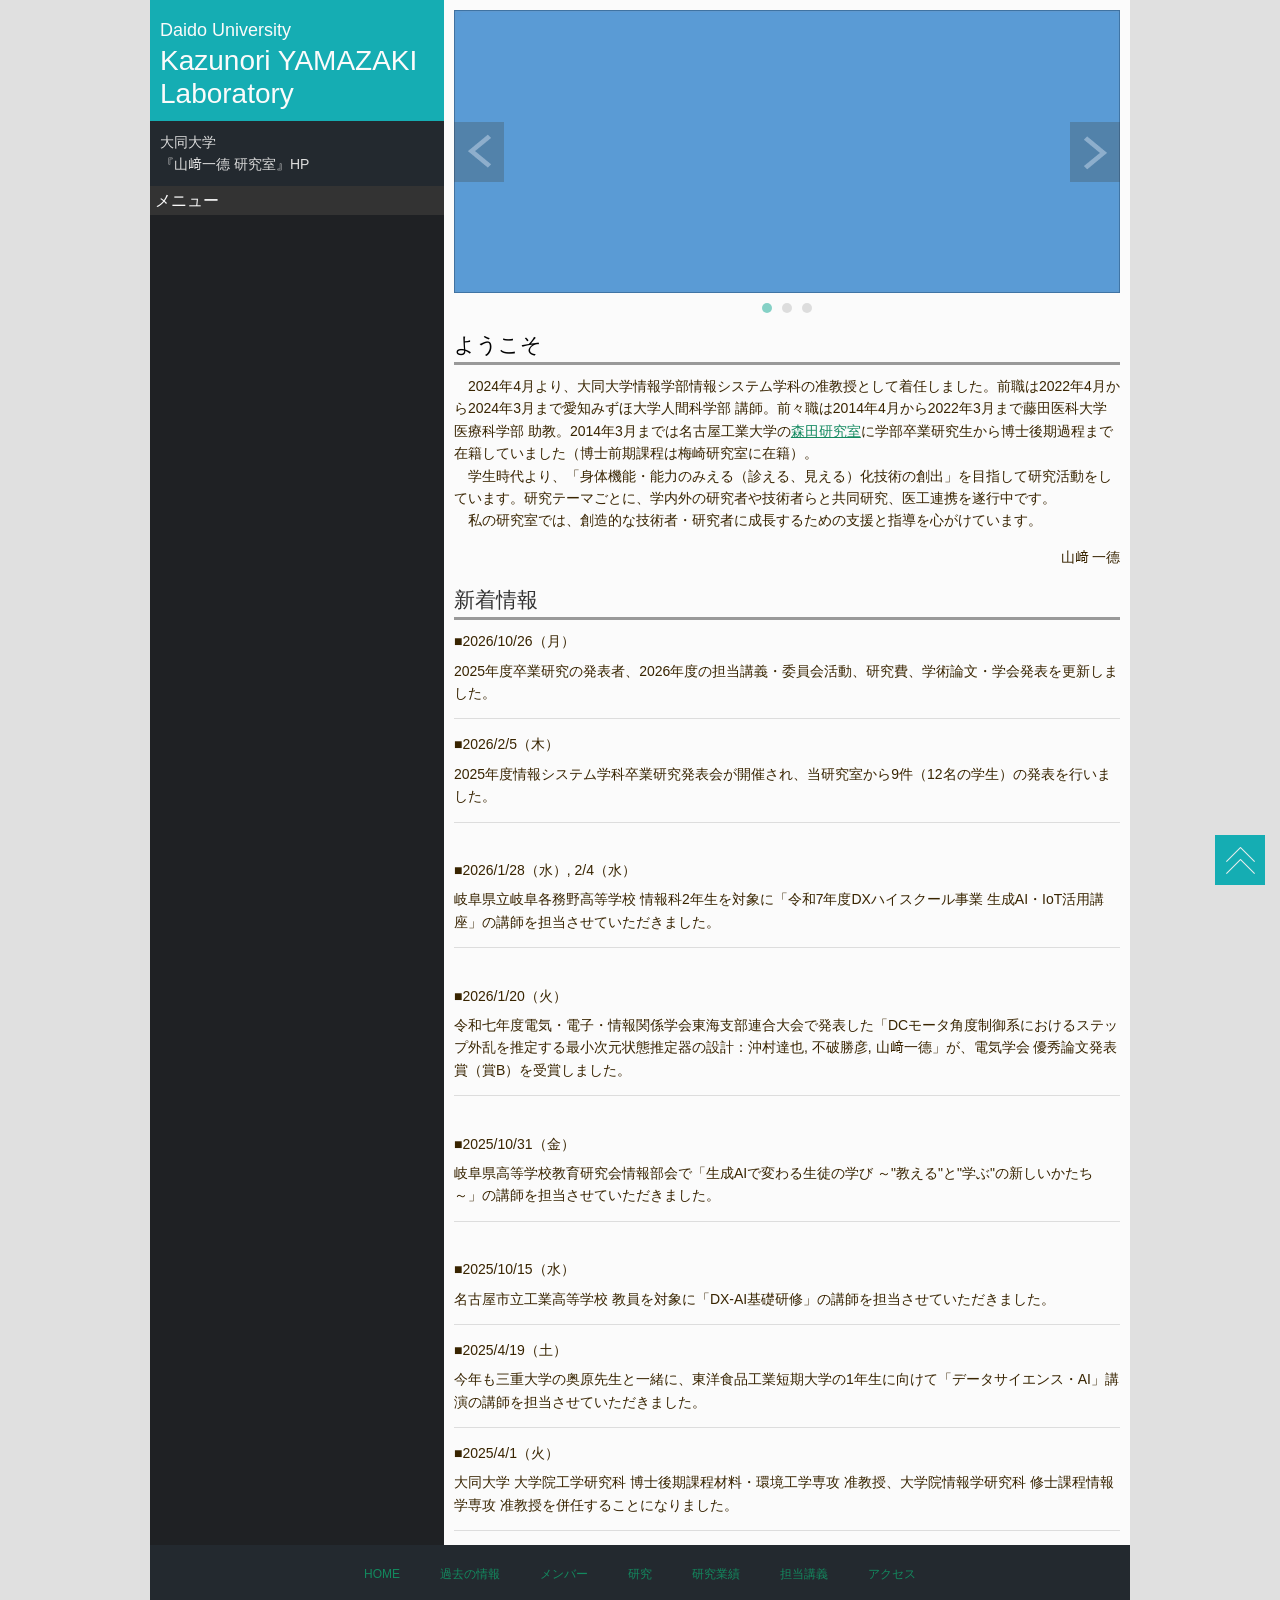
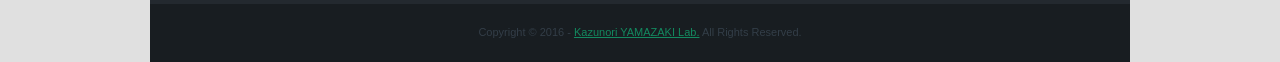
==== index.html @ abad24fb "Include research funding and conference presentation in update notice" ====
﻿<!DOCTYPE html>
<html lang="ja">
  <head>
    <LINK REL="SHORTCUT ICON" HREF="images/favicon16.ico"> 
    <meta content="text/html; charset=utf-8" http-equiv="content-type">
    <title>山崎一徳 研究室</title>
    <meta name="viewport" content="width=device-width">
    <meta name="keywords" content="ymzkk, やまざきかずのり, ヤマザキカズノリ, 山崎一徳, 山﨑一德, 山﨑, 一德, Kazunori Yamazaki, 固有感覚, 感覚運動統合機能、見える、先端、臨床工学、医用工学、データサイエンス、CPS、サイバーフィジカルシステム、IoT">
    <meta name="description" content="『山﨑一德 研究室』HP">
    <link rel="stylesheet" type="text/css" href="css/style.css">
    <script type="text/javascript" src="js/jquery.js"></script>
    <script type="text/javascript" src="js/script.js"></script>
    <script type="text/javascript" src="js/jquery.smoothscroll.js"></script>
    <script type="text/javascript" src="js/jquery.scrollshow.js"></script>
    <script type="text/javascript" src="js/jquery.rollover.js"></script>
    <script type="text/javascript" src="js/jquery.slideshow.js"></script>
    <script>
$(function($){
	$('html').smoothscroll({easing : 'swing', speed : 1000, margintop : 10});
	$('.totop').scrollshow({position : 500});
	$('.slide').slideshow({
		touch		: true,
		touchDistance : '80',
		bgImage	  : false,
		autoSlide	: true,
		effect	   : 'slide',
		repeat	   : true,
		easing	   : 'swing',
		interval	 : 3000,
		duration	 : 500,
		imgHoverStop : true,
		navHoverStop : true,
		navImg	   : false,
		navImgCustom : false,
		navImgSuffix : ''
	});
	$('.slidePrev img').rollover();
	$('.slideNext img').rollover();
	});
</script><!--[if lt IE 9]>
	<script src="js/html5shiv.js"></script>	<script src="js/css3-mediaqueries.js"></script><![endif]-->
  </head>
  <body style="background-color: rgba(204, 204, 204, 0.6);">
    <div id="contents">
      <div id="sub">
        <header>
          <h1><a href="index.html"><font size="4">Daido University </font><br>Kazunori YAMAZAKI Laboratory</span>
</a></h1>
          <p class="summary"> 大同大学 </font><br>『山﨑一德 研究室』HP </p>

        </header>
        <nav>
          <h3>メニュー<span id="navBtn"><span id="navBtnIcon"></span></span></h3>
          <ul>
          <li><a href="index.html">HOME</a></li>
          <li><a href="news.html">過去の情報</a></li>
          <li><a href="member.html">メンバー</a></li>
          <li><a href="research.html">研究</a></li>
          <li><a href="publication.html">研究業績</a></li>
          <li><a href="lecture.html">担当講義</a></li>
          <li><a href="access.html">アクセス</a></li>
          </ul>
        </nav>
      </div>
      <!-- /#sub -->
      <div id="main">


        <div class="slide">
          <ul class="slideInner">
            <li><a href="index.html"><img src="images/photo01.jpg" alt=""></a></li>
            <li><a href="index.html"><img src="images/photo02.jpg" alt=""></a></li>
            <li><a href="index.html"><img src="images/photo03.jpg" alt=""></a></li>

          </ul>
          <div class="slidePrev"><img src="images/nav_prev.png" alt="前へ"></div>
          <div class="slideNext"><img src="images/nav_next.png" alt="次へ"></div>
          <div class="controlNav"></div>
        </div>
        <!-- /.slide -->
        <h2 id="sample"><span style="color: black;">ようこそ<br>
          </span></h2>
<p>
　2024年4月より、大同大学情報学部情報システム学科の准教授として着任しました。前職は2022年4月から2024年3月まで愛知みずほ大学人間科学部 講師。前々職は2014年4月から2022年3月まで藤田医科大学医療科学部 助教。2014年3月までは名古屋工業大学の<a href="http://watt.web.nitech.ac.jp/">森田研究室</a>に学部卒業研究生から博士後期過程まで在籍していました（博士前期課程は梅崎研究室に在籍）。<br>
　学生時代より、「身体機能・能力のみえる（診える、見える）化技術の創出」を目指して研究活動をしています。研究テーマごとに、学内外の研究者や技術者らと共同研究、医工連携を遂行中です。<br>
　私の研究室では、創造的な技術者・研究者に成長するための支援と指導を心がけています。</p>
</p>
        <p style="text-align: right;"><span style="font-family: HG行書体">山﨑 一德</span></p>



        <p> </p>

        <h2>新着情報</h2>
        <dl class="info">
          <dt><span>2026/10/26（月）</span></dt>
          <dd>2025年度卒業研究の発表者、2026年度の担当講義・委員会活動、研究費、学術論文・学会発表を更新しました。</dd>
          <dt><span>2026/2/5（木）</span></dt>
          <dd> 2025年度情報システム学科卒業研究発表会が開催され、当研究室から9件（12名の学生）の発表を行いました。</dd>
		　<dt><span>2026/1/28（水）, 2/4（水）</span></dt>
          <dd> 岐阜県立岐阜各務野高等学校 情報科2年生を対象に「令和7年度DXハイスクール事業 生成AI・IoT活用講座」の講師を担当させていただきました。</dd>
		　<dt><span>2026/1/20（火）</span></dt>
    	  <dd> 令和七年度電気・電子・情報関係学会東海支部連合大会で発表した「DCモータ角度制御系におけるステップ外乱を推定する最小次元状態推定器の設計：沖村達也, 不破勝彦, 山﨑一德」が、電気学会 優秀論文発表賞（賞B）を受賞しました。</a></dd>
		　<dt><span>2025/10/31（金）</span></dt>
          <dd> 岐阜県高等学校教育研究会情報部会で「生成AIで変わる生徒の学び ～"教える"と"学ぶ"の新しいかたち～」の講師を担当させていただきました。</dd>
		　<dt><span>2025/10/15（水）</span></dt>
          <dd> 名古屋市立工業高等学校 教員を対象に「DX-AI基礎研修」の講師を担当させていただきました。</dd>
          <dt><span>2025/4/19（土）</span></dt>
          <dd> 今年も三重大学の奥原先生と一緒に、東洋食品工業短期大学の1年生に向けて「データサイエンス・AI」講演の講師を担当させていただきました。</dd>
          <dt><span>2025/4/1（火）</span></dt>
          <dd> 大同大学 大学院工学研究科 博士後期課程材料・環境工学専攻 准教授、大学院情報学研究科 修士課程情報学専攻 准教授を併任することになりました。</dd>


        </dl>

        <!-- /.service --> </div>
      <!-- /#main --> </div>
    <!-- /#contents -->
    <footer>
      <div class="footmenu">
        <ul>
          <li><a href="index.html">HOME</a></li>
          <li><a href="news.html">過去の情報</a></li>
          <li><a href="member.html">メンバー</a></li>
          <li><a href="research.html">研究</a></li>
          <li><a href="publication.html">研究業績</a></li>
          <li><a href="lecture.html">担当講義</a></li>
          <li><a href="access.html">アクセス</a></li>
        </ul>
      </div>
      <!-- /.footmenu -->
      <div class="copyright">Copyright © 2016 - <a href="#">Kazunori YAMAZAKI
          Lab.</a> All Rights Reserved.</div>
      <!-- /.copyright --> </footer>
    <div class="totop"><a href="#"><img src="images/totop.png" alt="ページのトップへ戻る"></a></div>
    <!-- /.totop -->
  </body>
</html>
---- css/style.css ----
@charset "UTF-8";

/*================================================
 *  CSSリセット
 ================================================*/
html,body,div,span,object,iframe,h1,h2,h3,h4,h5,h6,p,blockquote,pre,abbr,address,cite,code,del,dfn,em,img,ins,kbd,q,samp,small,strong,sub,sup,var,b,i,dl,dt,dd,ol,ul,li,fieldset,form,label,legend,table,caption,tbody,tfoot,thead,tr,th,td,article,aside,canvas,details,figcaption,figure,footer,header,hgroup,main,menu,nav,section,summary,time,mark,audio,video{margin:0;padding:0;border:0;outline:0;font-size:100%;vertical-align:baseline;background:transparent;font-weight:normal;}body{line-height:1}article,aside,details,figcaption,figure,footer,header,hgroup,menu,nav,section{display:block}ul{list-style:none}blockquote,q{quotes:none}blockquote:before,blockquote:after,q:before,q:after{content:none}a{margin:0;padding:0;font-size:100%;vertical-align:baseline;background:transparent}del{text-decoration:line-through}abbr[title],dfn[title]{border-bottom:1px dotted;cursor:help}table{border-collapse:collapse;border-spacing:0}hr{display:block;height:1px;border:0;border-top:1px solid #ccc;margin:1em 0;padding:0}input,select{vertical-align:middle}

/*================================================
 *  一般・共通設定
 ================================================*/
body {
	font-size:14px;
	color:#382400;
	font-family:"メイリオ",Meiryo,"ヒラギノ角ゴ Pro W3","Hiragino Kaku Gothic Pro",Osaka,"ＭＳ Ｐゴシック","MS PGothic",sans-serif;
	line-height:1.6;
	background:#333;
}
#contents {
	overflow:hidden;
	width:980px;
	margin:0 auto;
}

#main {
	box-sizing: border-box;
	overflow:hidden;
	float:right;
	width:70%;
	padding:10px;
	background:#fbfbfb;
	margin-bottom:-32768px;
	padding-bottom:32768px;
}

#sub {
	box-sizing: border-box;
	overflow:hidden;
	float:left;
	width:30%;
	background:#1f2124;
	margin-bottom:-32768px;
	padding-bottom:32768px;
}

footer {
	box-sizing: border-box;
	width:980px;
	margin:0 auto;
}

a {
	color:#13895f;
}
a:hover {
	color:#2fa279;
}

h1 {
	color:#fbfbfb;
	font-size:28px;
	line-height:1.2;
}
h1 a {
	color:#fbfbfb;
	text-decoration:none;
}
h1 a:hover {
	color:#85d1c6;
}

h2 {
	margin-bottom:0.5em;
	font-size:21px;
	color:#333;
	border-bottom:3px solid #999;
}

h3 {
	margin-bottom:0.25em;
	padding:2px 5px;
	color:#fbfbfb;
	font-size:16px;
	background:#333;
}

h4 {
	margin-bottom:0.25em;
	font-size:16px;
	color:#15adb3;
}

h5 {
	margin-bottom:0.25em;
	padding:2px;
	font-size:16px;
	border-left:5px solid #15adb3;
	background:#eee;
}

h6 {
	margin-bottom:0.25em;
	color:#382400;
	font-size:14px;
	font-weight:bold;
}

p {
	margin:0 0 1em 0;
}

img {
	vertical-align:bottom;
}

em {
	font-weight:bold;
}

strong {
	font-weight:bold;
	color:#d45451;
}

pre {
	margin:1em 0;
	padding:1em;
}

blockquote {
	margin-bottom:1em;
	padding:1em;
	border:1px dotted #ddd;
	border-left:5px solid #ddd;
}

ul,ol,dl {
	margin:0 0 1em 0;
}
ul li {
	list-style:disc;
}
ol li {
	list-style:decimal;
}
li {
	margin-left:2em;
}

dt {
	margin-bottom:0.5em;
	border-bottom:1px dotted #ddd;
}
dt:before {
	content:"\0025a0";
}
dd {
	margin-bottom:1em;
}

table {
	width:100%;
	margin-bottom:1em;
	border-collapse:collapse;
	border:1px solid #ddd;
	background:#fff;
}
th {
	padding:10px;
	text-align:center;
	vertical-align:middle;
	border:1px solid #ddd;
	background:#eee;
}
td {
	padding:10px;
	text-align:left;
	border:1px solid #ddd;
}

/*================================================
 *  ヘッダー
 ================================================*/
header {
	position:relative;
	background:#15adb3;
}

header h1 {
	padding:10px;
}

.summary {
	margin:0;
	padding:10px;
	color:#ddd;
	background:#23292f;
}

/*================================================
 *  グローバルナビゲーション
 ================================================*/
nav {
	overflow:hidden;
}
nav ul {
	margin:0;
	padding:0;
}
nav li {
	list-style:none;
	margin:0;
	padding:0;
}
nav li a {
	display:block;
	padding:30px;
	color:#fbfbfb;
	text-decoration:none;
	background:#1f2124;
}
nav li a:hover {
	color:#fbfbfb;
	border-left: 8px solid #139095;
	background:#18191b;
	transition:all 0.2s ease 0s;
}

/*================================================
 *  フッター
 ================================================*/
footer {
	clear:both;
}

.footmenu {
	width:100%;
	padding:20px 0;
	overflow:hidden;
	background:#23292f;
}
.footmenu ul {
	position:relative;
	float:left;
	left:50%;
	margin:0;
	padding:0;
}
.footmenu li {
	position:relative;
	left:-50%;
	float:left;
	list-style:none;
	margin:0;
	padding:0 20px;
	font-size:12px;
	text-align:center;
}
.footmenu a {
	color:#13895f;
	text-decoration:none;
}
.footmenu a:hover {
	color:#fbfbfb;
}

.copyright {
	clear:both;
	padding:20px 0;
	font-size:11px;
	text-align:center;
	color:#333e48;
	background:#181d21;
}

/*================================================
 *  ページトップへの戻り
 ================================================*/
.totop {
	position:fixed;
	bottom:15px;
	right:15px;
}
.totop a {
	display:block;
	text-decoration:none;
}
.totop img {
	background:#15adb3;
}
.totop img:hover {
	background:#14c0c5;
}

/*================================================
 *  クラス
 ================================================*/
.textL {
	text-align:left;
}

.textR {
	text-align:right;
}

.list {
	padding:0 0 0 0.5em;
}
.list li {
	margin:0;
	padding:0 0 0 15px;
	list-style:none;
	background:url(../images/check.png) 0 5px no-repeat;
}

.info dt {
	border-bottom:none;
}
.info dd {
	padding-bottom:1em;
	border-bottom:1px solid #ddd;
}

.service {
	overflow:hidden;
}
.service ul {
	overflow:hidden;
	margin:1.492% -1.492% 0 0;
}
.service li {
	list-style:none;
	float:left;
	width:18.507%;
	margin:0 1.492% 1.492% 0;
}
.service li img {
	width:100%;
}

.staff {
	overflow:hidden;
}

.staff ul {
	overflow:hidden;
	margin:1.492% -1.492% 0 0;
}
.staff li {
	list-style:none;
	float:left;
	width:31.840%;
	margin:0 1.492% 1.492% 0;
}
.staff li:nth-child(3n+1) {
	clear:both;
}
.staff li img {
	width:100%;
	margin-bottom:2.5%;
}

/*================================================
 *  スライドショー
 ================================================*/
.slide {
	position:relative;
	width:100%;
	overflow:hidden;
	position:relative;
	margin-bottom:10px;
}

.slideInner {
	list-style:none;
	margin:0 0 5px 0;
	padding:0;
}
.slideInner li {
	position:absolute;
	width:100%;
	background:#fbfbfb;
	margin:0;
	padding:0;
}
.slideInner li img {
	width:100%;
}

.slidePrev {
	position:absolute;
	display:block;
	width:50px;
	height:60px;
	left:0;
	cursor:pointer;
	z-index:100;
}

.slideNext {
	position:absolute;
	display:block;
	width:50px;
	height:60px;
	right:0;
	cursor:pointer;
	z-index:100;
}

.controlNav {
	position:relative;
	float:left;
	left:50%;
}
.controlNav span {
	position:relative;
	left:-50%;
	float:left;
	margin:5px;
	-webkit-border-radius:5px;
	-moz-border-radius:5px;
	border-radius:5px;
	width:10px;
	height:10px;
	overflow:hidden;
	background:#ddd;
	text-indent:-9999px;
	vertical-align:middle;
}
.controlNav span:hover {
	background:#ccc;
	cursor:pointer;
}
.controlNav span.current {
	background:#85d1c6;
}


/*================================================
 *  タブレット向けデザイン
 ================================================*/
/* スクロールバーを考慮して20px大きいサイズで切り替え */
@media screen and (max-width:979px) {
	#contents {
		box-sizing: border-box;
		width:100%;
	}

	footer {
		width:100%;
	}
}

/*================================================
 *  スマートフォン向けデザイン
 ================================================*/
@media screen and (max-width:767px) {
	#main {
		float:none;
		width:100%;
	}

	#sub {
		float:none;
		width:100%;
	}
	nav {
		display:block;
		position:relative;
		width:100%;
	}
	nav h3 {
		cursor:pointer;
		margin-bottom:0;
		padding:10px;
		color:#ddd;
		background:#181d21;
		border:none;
	}
	nav li a {
		padding:10px 30px;
	}

	#navBtn {
		display:inline-block;
		position:absolute;
		top:10px;
		right:10px;
		width:30px;
		height:30px;
		border-radius:5%;
		background:#2a2a2a;
	}
	#navBtnIcon {
		display:block;
		position:absolute;
		top:50%;
		left:50%;
		width:14px;
		height:2px;
		margin:-1px 0 0 -7px;
		background:#15adb3;
		transition:.2s;
	}
	#navBtnIcon:before,
	#navBtnIcon:after {
		display:block;
		content:'';
		position:absolute;
		top:50%;
		left:0;
		width:14px;
		height:2px;
		background:#15adb3;
		transition:0.3s;
	}
	#navBtnIcon:before {
		margin-top:-6px;
	}
	#navBtnIcon:after {
		margin-top:4px;
	}
	#navBtn .close {
		background:transparent;
	}
	#navBtn .close:before,
	#navBtn .close:after {
		margin-top:0;
	}
	#navBtn .close:before {
		transform:rotate(-45deg);
		-webkit-transform:rotate(-45deg);
	}
	#navBtn .close:after {
		transform:rotate(-135deg);
		-webkit-transform:rotate(-135deg);
	}

	.service li {
		width:23.507%;
	}

	.staff li {
		width:48.507%;
	}
	.staff li:nth-child(2n+1) {
		clear:both;
	}
	.staff li:nth-child(3n+1) {
		clear:none;
		float:left;
	}
}
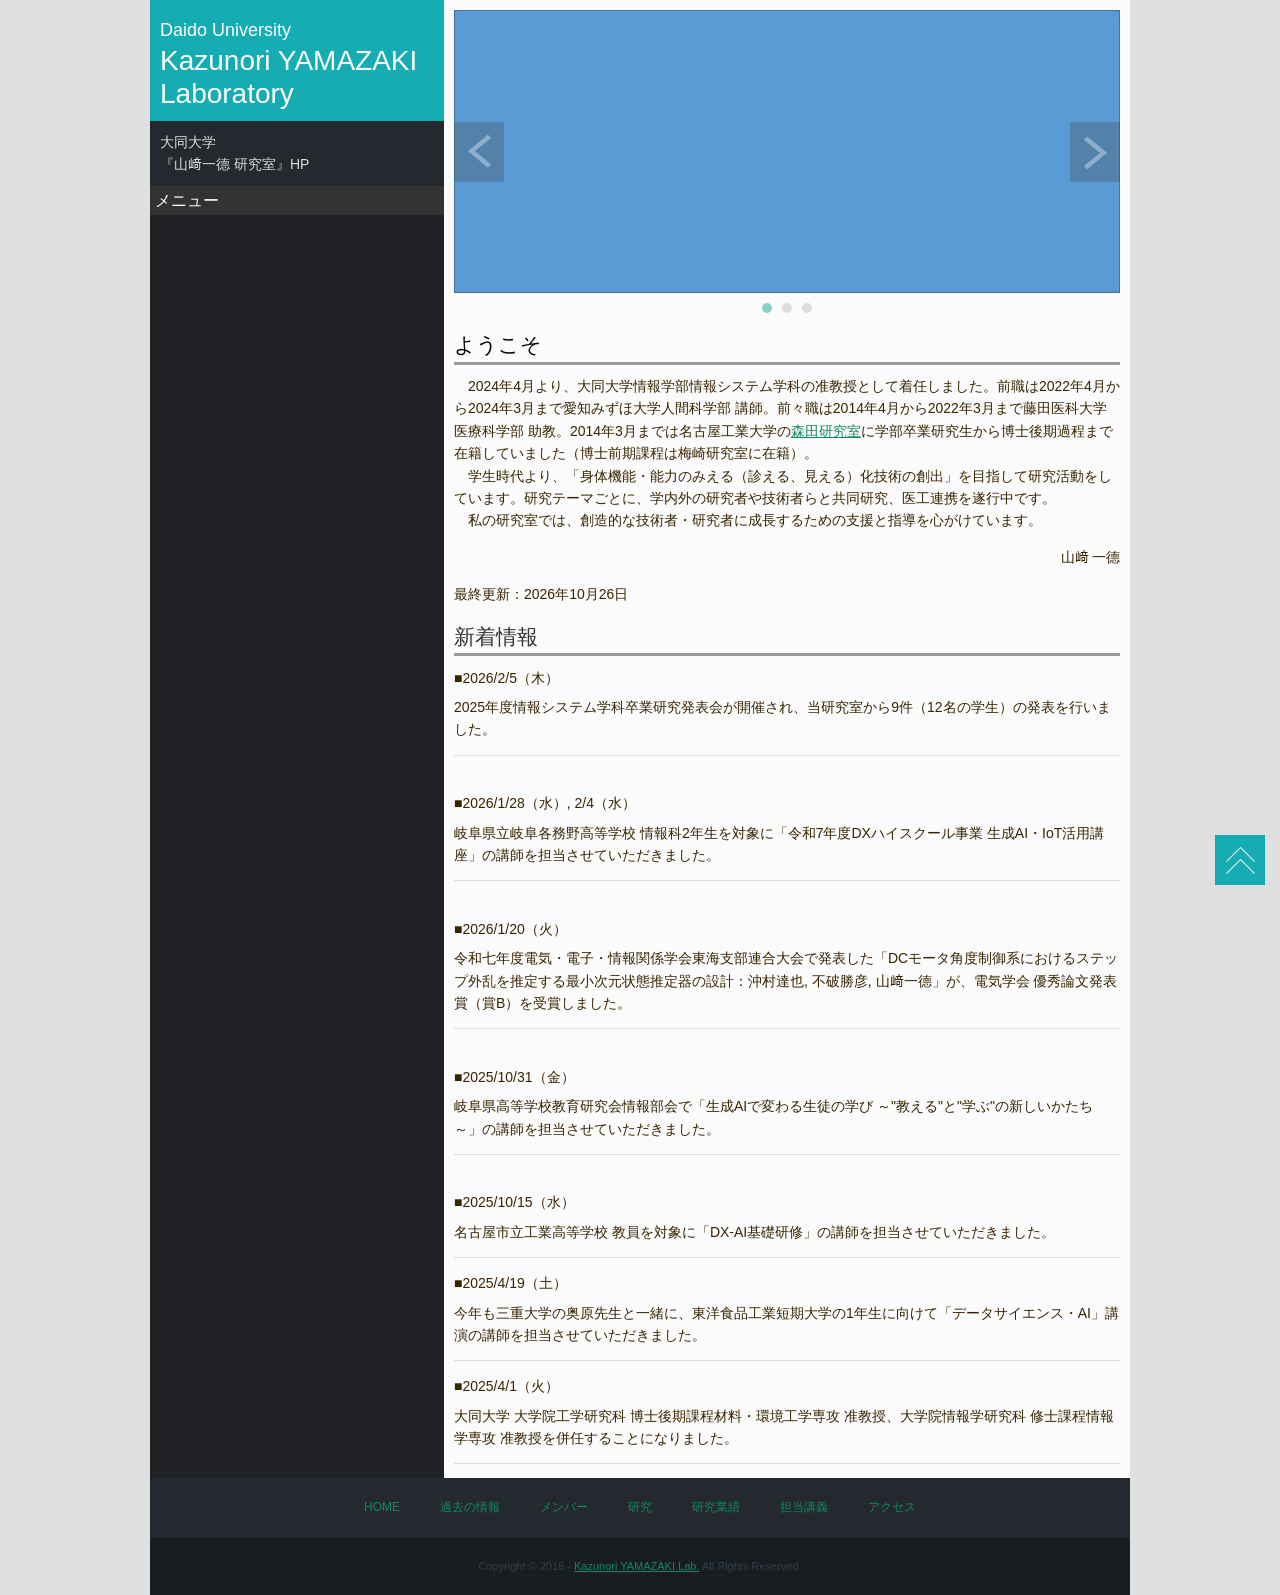
==== commit 19884467: "Align added content with existing format and remove unnecessary annotations" ====
--- a/index.html
+++ b/index.html
@@ -3,7 +3,7 @@
   <head>
     <LINK REL="SHORTCUT ICON" HREF="images/favicon16.ico"> 
     <meta content="text/html; charset=utf-8" http-equiv="content-type">
-    <title>山崎一徳 研究室</title>
+    <title>山﨑一德 研究室</title>
     <meta name="viewport" content="width=device-width">
     <meta name="keywords" content="ymzkk, やまざきかずのり, ヤマザキカズノリ, 山崎一徳, 山﨑一德, 山﨑, 一德, Kazunori Yamazaki, 固有感覚, 感覚運動統合機能、見える、先端、臨床工学、医用工学、データサイエンス、CPS、サイバーフィジカルシステム、IoT">
     <meta name="description" content="『山﨑一德 研究室』HP">
@@ -44,9 +44,9 @@
     <div id="contents">
       <div id="sub">
         <header>
-          <h1><a href="index.html"><font size="4">Daido University </font><br>Kazunori YAMAZAKI Laboratory</span>
+          <h1><a href="index.html"><font size="4">Daido University </font><br>Kazunori YAMAZAKI Laboratory
 </a></h1>
-          <p class="summary"> 大同大学 </font><br>『山﨑一德 研究室』HP </p>
+          <p class="summary"> 大同大学 <br>『山﨑一德 研究室』HP </p>
 
         </header>
         <nav>
@@ -84,23 +84,21 @@
 　2024年4月より、大同大学情報学部情報システム学科の准教授として着任しました。前職は2022年4月から2024年3月まで愛知みずほ大学人間科学部 講師。前々職は2014年4月から2022年3月まで藤田医科大学医療科学部 助教。2014年3月までは名古屋工業大学の<a href="http://watt.web.nitech.ac.jp/">森田研究室</a>に学部卒業研究生から博士後期過程まで在籍していました（博士前期課程は梅崎研究室に在籍）。<br>
 　学生時代より、「身体機能・能力のみえる（診える、見える）化技術の創出」を目指して研究活動をしています。研究テーマごとに、学内外の研究者や技術者らと共同研究、医工連携を遂行中です。<br>
 　私の研究室では、創造的な技術者・研究者に成長するための支援と指導を心がけています。</p>
-</p>
         <p style="text-align: right;"><span style="font-family: HG行書体">山﨑 一德</span></p>
 
 
 
         <p> </p>
 
+        <p>最終更新：2026年10月26日</p>
         <h2>新着情報</h2>
         <dl class="info">
-          <dt><span>2026/10/26（月）</span></dt>
-          <dd>2025年度卒業研究の発表者、2026年度の担当講義・委員会活動、研究費、学術論文・学会発表を更新しました。</dd>
-          <dt><span>2026/2/5（木）</span></dt>
+<dt><span>2026/2/5（木）</span></dt>
           <dd> 2025年度情報システム学科卒業研究発表会が開催され、当研究室から9件（12名の学生）の発表を行いました。</dd>
 		　<dt><span>2026/1/28（水）, 2/4（水）</span></dt>
           <dd> 岐阜県立岐阜各務野高等学校 情報科2年生を対象に「令和7年度DXハイスクール事業 生成AI・IoT活用講座」の講師を担当させていただきました。</dd>
 		　<dt><span>2026/1/20（火）</span></dt>
-    	  <dd> 令和七年度電気・電子・情報関係学会東海支部連合大会で発表した「DCモータ角度制御系におけるステップ外乱を推定する最小次元状態推定器の設計：沖村達也, 不破勝彦, 山﨑一德」が、電気学会 優秀論文発表賞（賞B）を受賞しました。</a></dd>
+    	  <dd> 令和七年度電気・電子・情報関係学会東海支部連合大会で発表した「DCモータ角度制御系におけるステップ外乱を推定する最小次元状態推定器の設計：沖村達也, 不破勝彦, 山﨑一德」が、電気学会 優秀論文発表賞（賞B）を受賞しました。</dd>
 		　<dt><span>2025/10/31（金）</span></dt>
           <dd> 岐阜県高等学校教育研究会情報部会で「生成AIで変わる生徒の学び ～"教える"と"学ぶ"の新しいかたち～」の講師を担当させていただきました。</dd>
 		　<dt><span>2025/10/15（水）</span></dt>
--- a/css/style.css
+++ b/css/style.css
@@ -550,3 +550,35 @@
 		float:left;
 	}
 }
+
+/* Long academic tables remain accessible within the content column. */
+.table-scroll {
+  max-width:100%;
+  overflow-x:auto;
+  margin-bottom:1em;
+}
+.table-scroll:focus {
+  outline:2px solid #13895f;
+  outline-offset:2px;
+}
+.table-scroll table { margin-bottom:0; }
+#main th, #main td { overflow-wrap:anywhere; }
+.publications { counter-reset:publication; }
+.publications tbody tr { counter-increment:publication; }
+.publications tbody td:first-child::before {
+  content:counter(publication) ". ";
+  font-weight:bold;
+}
+@media screen and (max-width:767px) {
+  .table-scroll table { min-width:560px; }
+  .table-scroll .publications { min-width:700px; }
+  .copyright { color:#c2cad2; }
+}
+@media print {
+  #contents, #main, footer { width:100%; }
+  #main { float:none; margin:0; padding:0; overflow:visible; }
+  #sub, .footmenu, .totop, .slide { display:none; }
+  .table-scroll { overflow:visible; }
+  .table-scroll table { min-width:0; }
+  tr { break-inside:avoid; }
+}
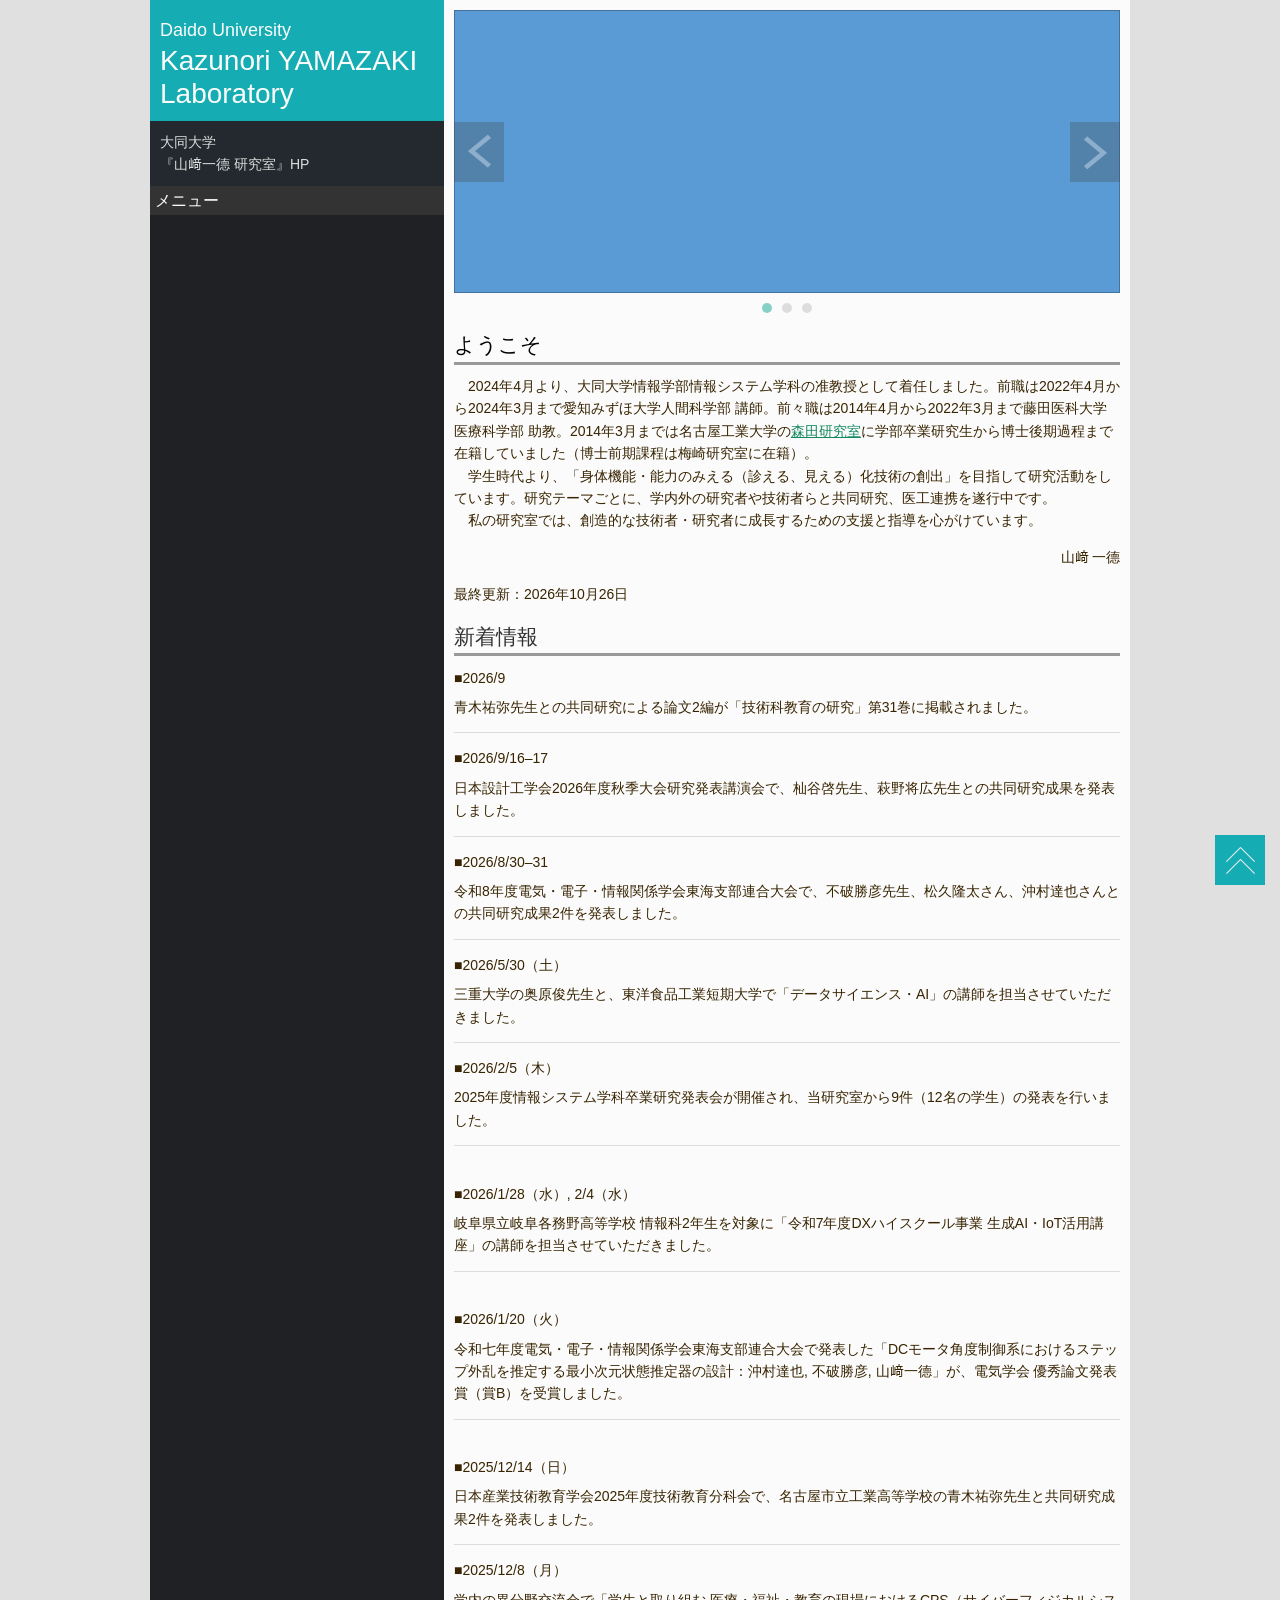
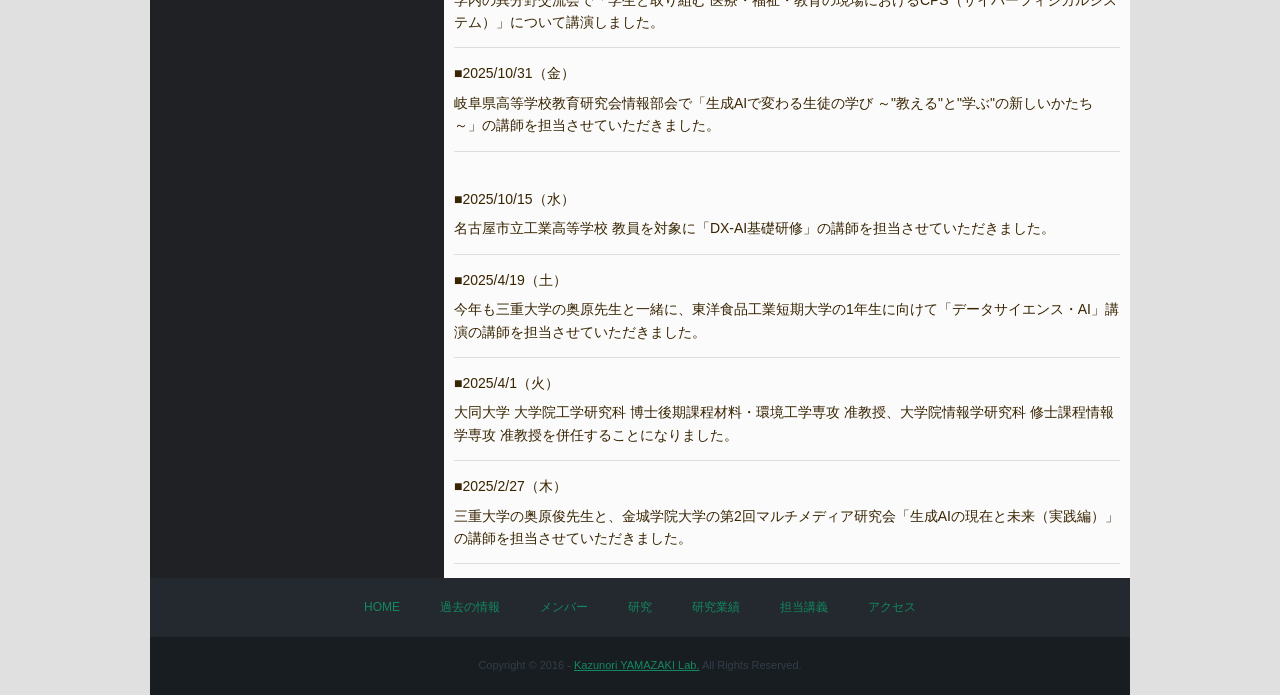
==== commit 415a7610: "Add confirmed recent lectures and research presentations to news" ====
--- a/index.html
+++ b/index.html
@@ -92,14 +92,27 @@
 
         <p>最終更新：2026年10月26日</p>
         <h2>新着情報</h2>
-        <dl class="info">
+        <dl class="info">
+          <dt><span>2026/9</span></dt>
+          <dd>青木祐弥先生との共同研究による論文2編が「技術科教育の研究」第31巻に掲載されました。</dd>
+          <dt><span>2026/9/16–17</span></dt>
+          <dd>日本設計工学会2026年度秋季大会研究発表講演会で、杣谷啓先生、萩野将広先生との共同研究成果を発表しました。</dd>
+          <dt><span>2026/8/30–31</span></dt>
+          <dd>令和8年度電気・電子・情報関係学会東海支部連合大会で、不破勝彦先生、松久隆太さん、沖村達也さんとの共同研究成果2件を発表しました。</dd>
+          <dt><span>2026/5/30（土）</span></dt>
+          <dd>三重大学の奥原俊先生と、東洋食品工業短期大学で「データサイエンス・AI」の講師を担当させていただきました。</dd>
+
 <dt><span>2026/2/5（木）</span></dt>
           <dd> 2025年度情報システム学科卒業研究発表会が開催され、当研究室から9件（12名の学生）の発表を行いました。</dd>
 		　<dt><span>2026/1/28（水）, 2/4（水）</span></dt>
           <dd> 岐阜県立岐阜各務野高等学校 情報科2年生を対象に「令和7年度DXハイスクール事業 生成AI・IoT活用講座」の講師を担当させていただきました。</dd>
 		　<dt><span>2026/1/20（火）</span></dt>
     	  <dd> 令和七年度電気・電子・情報関係学会東海支部連合大会で発表した「DCモータ角度制御系におけるステップ外乱を推定する最小次元状態推定器の設計：沖村達也, 不破勝彦, 山﨑一德」が、電気学会 優秀論文発表賞（賞B）を受賞しました。</dd>
-		　<dt><span>2025/10/31（金）</span></dt>
+		　          <dt><span>2025/12/14（日）</span></dt>
+          <dd>日本産業技術教育学会2025年度技術教育分科会で、名古屋市立工業高等学校の青木祐弥先生と共同研究成果2件を発表しました。</dd>
+          <dt><span>2025/12/8（月）</span></dt>
+          <dd>学内の異分野交流会で「学生と取り組む 医療・福祉・教育の現場におけるCPS（サイバーフィジカルシステム）」について講演しました。</dd>
+<dt><span>2025/10/31（金）</span></dt>
           <dd> 岐阜県高等学校教育研究会情報部会で「生成AIで変わる生徒の学び ～"教える"と"学ぶ"の新しいかたち～」の講師を担当させていただきました。</dd>
 		　<dt><span>2025/10/15（水）</span></dt>
           <dd> 名古屋市立工業高等学校 教員を対象に「DX-AI基礎研修」の講師を担当させていただきました。</dd>
@@ -109,7 +122,9 @@
           <dd> 大同大学 大学院工学研究科 博士後期課程材料・環境工学専攻 准教授、大学院情報学研究科 修士課程情報学専攻 准教授を併任することになりました。</dd>
 
 
-        </dl>
+                  <dt><span>2025/2/27（木）</span></dt>
+          <dd>三重大学の奥原俊先生と、金城学院大学の第2回マルチメディア研究会「生成AIの現在と未来（実践編）」の講師を担当させていただきました。</dd>
+</dl>
 
         <!-- /.service --> </div>
       <!-- /#main --> </div>
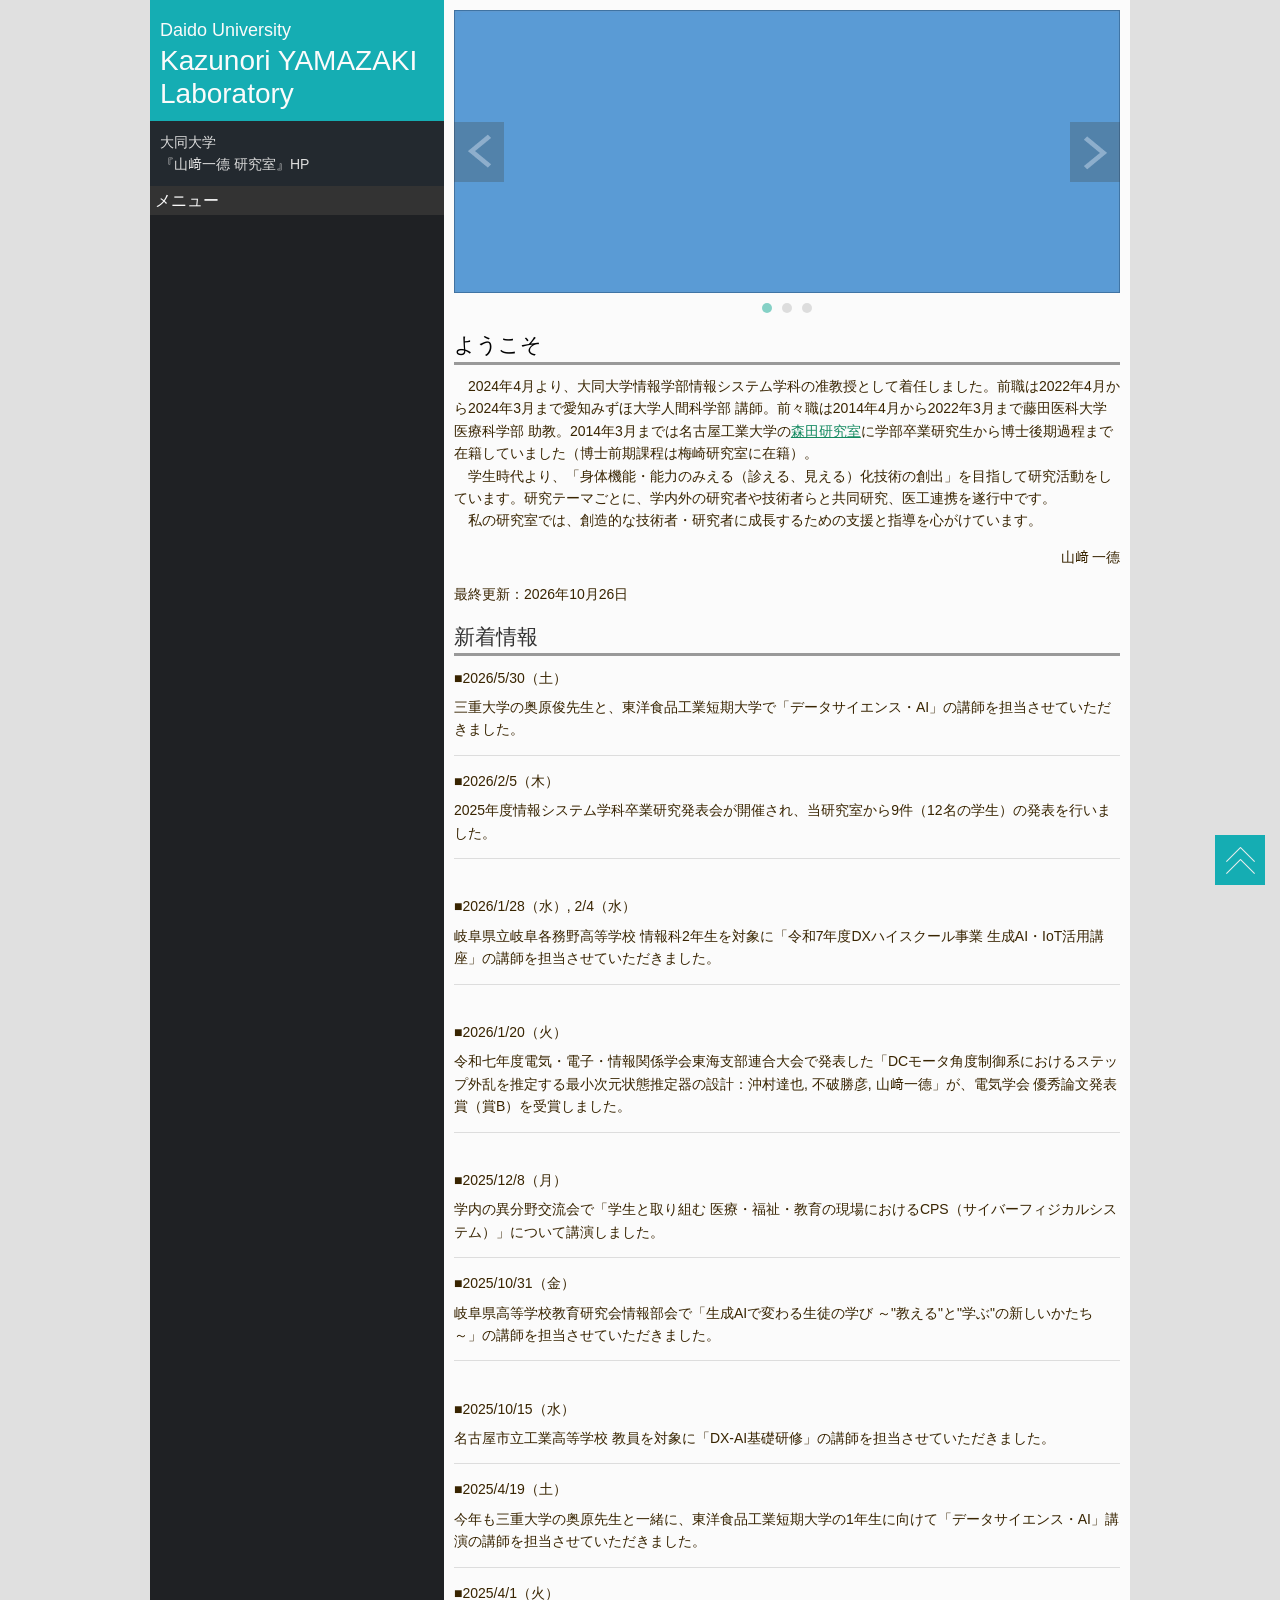
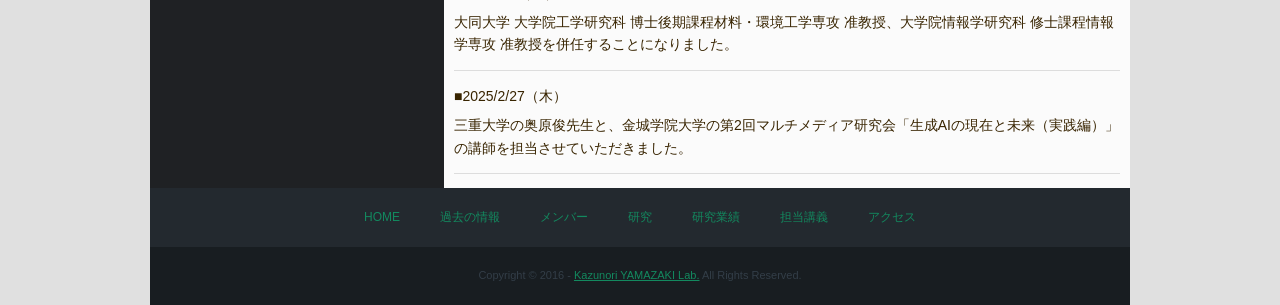
==== commit b87aabed: "Keep routine conference presentations and paper listings out of news" ====
--- a/index.html
+++ b/index.html
@@ -93,12 +93,6 @@
         <p>最終更新：2026年10月26日</p>
         <h2>新着情報</h2>
         <dl class="info">
-          <dt><span>2026/9</span></dt>
-          <dd>青木祐弥先生との共同研究による論文2編が「技術科教育の研究」第31巻に掲載されました。</dd>
-          <dt><span>2026/9/16–17</span></dt>
-          <dd>日本設計工学会2026年度秋季大会研究発表講演会で、杣谷啓先生、萩野将広先生との共同研究成果を発表しました。</dd>
-          <dt><span>2026/8/30–31</span></dt>
-          <dd>令和8年度電気・電子・情報関係学会東海支部連合大会で、不破勝彦先生、松久隆太さん、沖村達也さんとの共同研究成果2件を発表しました。</dd>
           <dt><span>2026/5/30（土）</span></dt>
           <dd>三重大学の奥原俊先生と、東洋食品工業短期大学で「データサイエンス・AI」の講師を担当させていただきました。</dd>
 
@@ -108,9 +102,7 @@
           <dd> 岐阜県立岐阜各務野高等学校 情報科2年生を対象に「令和7年度DXハイスクール事業 生成AI・IoT活用講座」の講師を担当させていただきました。</dd>
 		　<dt><span>2026/1/20（火）</span></dt>
     	  <dd> 令和七年度電気・電子・情報関係学会東海支部連合大会で発表した「DCモータ角度制御系におけるステップ外乱を推定する最小次元状態推定器の設計：沖村達也, 不破勝彦, 山﨑一德」が、電気学会 優秀論文発表賞（賞B）を受賞しました。</dd>
-		　          <dt><span>2025/12/14（日）</span></dt>
-          <dd>日本産業技術教育学会2025年度技術教育分科会で、名古屋市立工業高等学校の青木祐弥先生と共同研究成果2件を発表しました。</dd>
-          <dt><span>2025/12/8（月）</span></dt>
+		　          <dt><span>2025/12/8（月）</span></dt>
           <dd>学内の異分野交流会で「学生と取り組む 医療・福祉・教育の現場におけるCPS（サイバーフィジカルシステム）」について講演しました。</dd>
 <dt><span>2025/10/31（金）</span></dt>
           <dd> 岐阜県高等学校教育研究会情報部会で「生成AIで変わる生徒の学び ～"教える"と"学ぶ"の新しいかたち～」の講師を担当させていただきました。</dd>
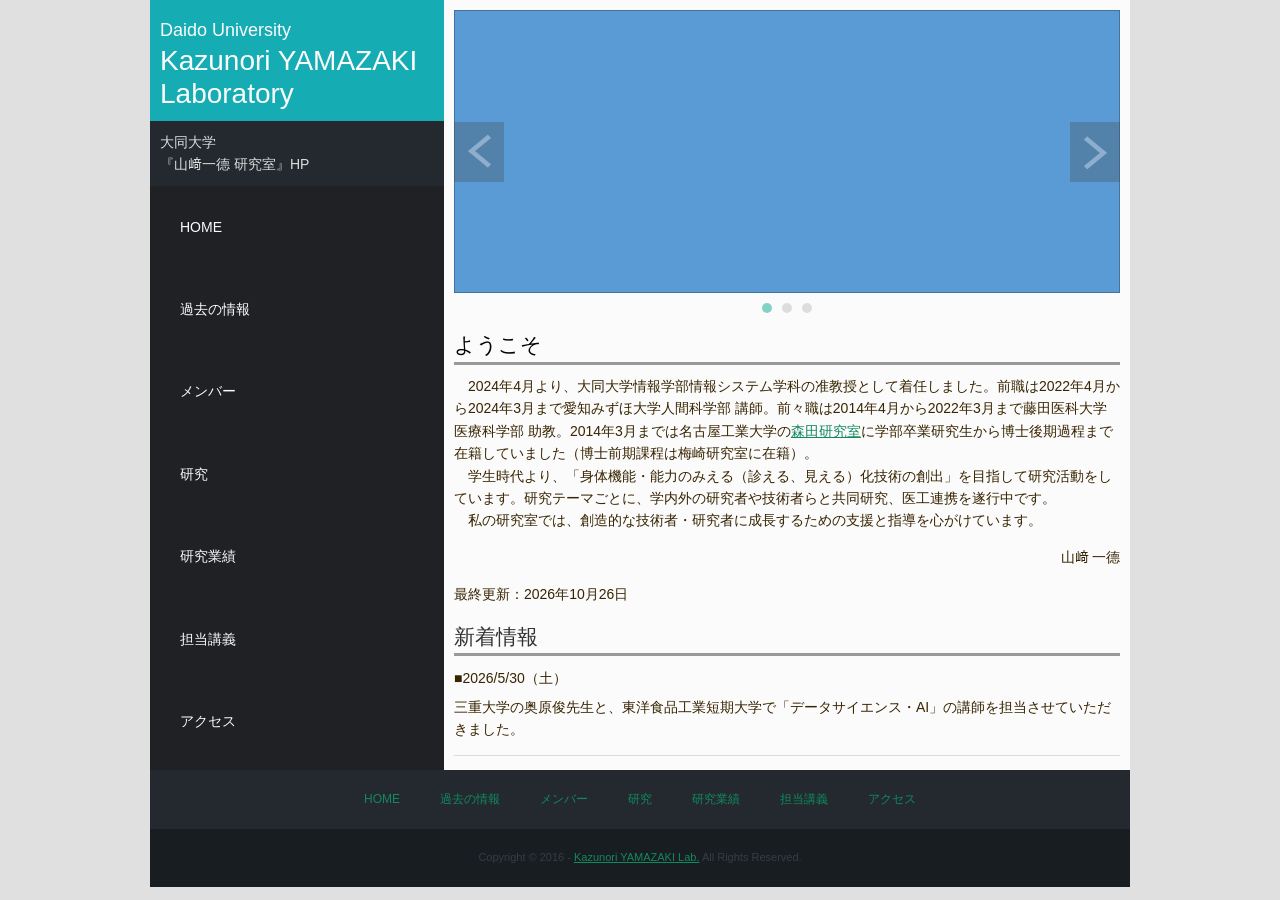
==== commit 94536cc8: "Keep current fiscal year news on home and remove duplicate February 27 entry" ====
--- a/index.html
+++ b/index.html
@@ -92,31 +92,10 @@
 
         <p>最終更新：2026年10月26日</p>
         <h2>新着情報</h2>
-        <dl class="info">
-          <dt><span>2026/5/30（土）</span></dt>
-          <dd>三重大学の奥原俊先生と、東洋食品工業短期大学で「データサイエンス・AI」の講師を担当させていただきました。</dd>
-
-<dt><span>2026/2/5（木）</span></dt>
-          <dd> 2025年度情報システム学科卒業研究発表会が開催され、当研究室から9件（12名の学生）の発表を行いました。</dd>
-		　<dt><span>2026/1/28（水）, 2/4（水）</span></dt>
-          <dd> 岐阜県立岐阜各務野高等学校 情報科2年生を対象に「令和7年度DXハイスクール事業 生成AI・IoT活用講座」の講師を担当させていただきました。</dd>
-		　<dt><span>2026/1/20（火）</span></dt>
-    	  <dd> 令和七年度電気・電子・情報関係学会東海支部連合大会で発表した「DCモータ角度制御系におけるステップ外乱を推定する最小次元状態推定器の設計：沖村達也, 不破勝彦, 山﨑一德」が、電気学会 優秀論文発表賞（賞B）を受賞しました。</dd>
-		　          <dt><span>2025/12/8（月）</span></dt>
-          <dd>学内の異分野交流会で「学生と取り組む 医療・福祉・教育の現場におけるCPS（サイバーフィジカルシステム）」について講演しました。</dd>
-<dt><span>2025/10/31（金）</span></dt>
-          <dd> 岐阜県高等学校教育研究会情報部会で「生成AIで変わる生徒の学び ～"教える"と"学ぶ"の新しいかたち～」の講師を担当させていただきました。</dd>
-		　<dt><span>2025/10/15（水）</span></dt>
-          <dd> 名古屋市立工業高等学校 教員を対象に「DX-AI基礎研修」の講師を担当させていただきました。</dd>
-          <dt><span>2025/4/19（土）</span></dt>
-          <dd> 今年も三重大学の奥原先生と一緒に、東洋食品工業短期大学の1年生に向けて「データサイエンス・AI」講演の講師を担当させていただきました。</dd>
-          <dt><span>2025/4/1（火）</span></dt>
-          <dd> 大同大学 大学院工学研究科 博士後期課程材料・環境工学専攻 准教授、大学院情報学研究科 修士課程情報学専攻 准教授を併任することになりました。</dd>
-
-
-                  <dt><span>2025/2/27（木）</span></dt>
-          <dd>三重大学の奥原俊先生と、金城学院大学の第2回マルチメディア研究会「生成AIの現在と未来（実践編）」の講師を担当させていただきました。</dd>
-</dl>
+        <dl class="info">
+          <dt><span>2026/5/30（土）</span></dt>
+          <dd>三重大学の奥原俊先生と、東洋食品工業短期大学で「データサイエンス・AI」の講師を担当させていただきました。</dd>
+        </dl>
 
         <!-- /.service --> </div>
       <!-- /#main --> </div>
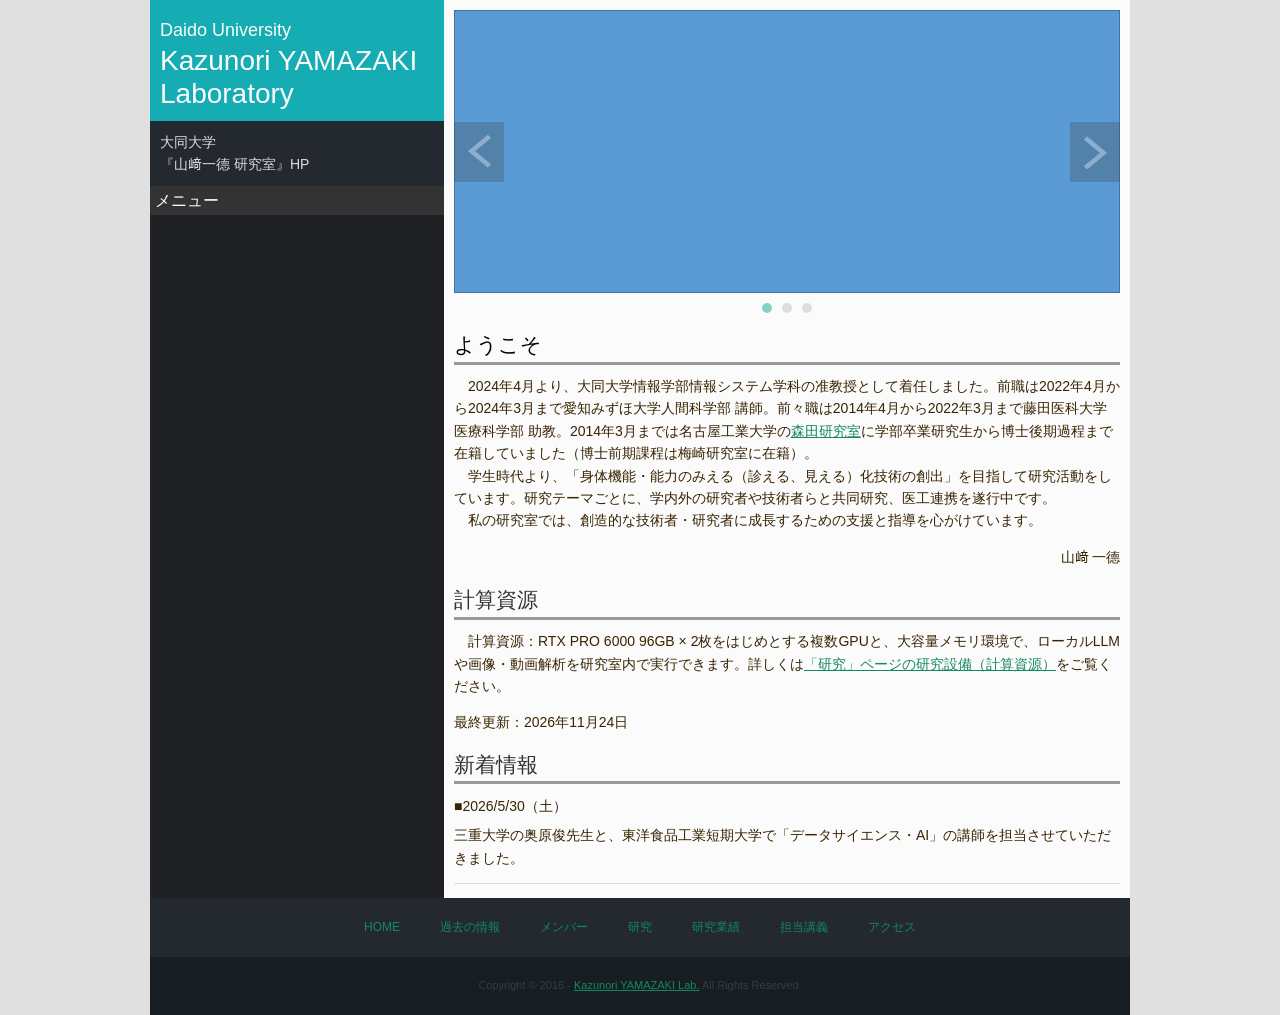
==== commit 9ce99c29: "Add computing resources (GPU and memory) to research and home pages" ====
--- a/index.html
+++ b/index.html
@@ -85,12 +85,14 @@
 　学生時代より、「身体機能・能力のみえる（診える、見える）化技術の創出」を目指して研究活動をしています。研究テーマごとに、学内外の研究者や技術者らと共同研究、医工連携を遂行中です。<br>
 　私の研究室では、創造的な技術者・研究者に成長するための支援と指導を心がけています。</p>
         <p style="text-align: right;"><span style="font-family: HG行書体">山﨑 一德</span></p>
+        <h2>計算資源</h2>
+        <p>　計算資源：RTX PRO 6000 96GB × 2枚をはじめとする複数GPUと、大容量メモリ環境で、ローカルLLMや画像・動画解析を研究室内で実行できます。詳しくは<a href="research.html">「研究」ページの研究設備（計算資源）</a>をご覧ください。</p>
 
 
 
         <p> </p>
 
-        <p>最終更新：2026年10月26日</p>
+        <p>最終更新：2026年11月24日</p>
         <h2>新着情報</h2>
         <dl class="info">
           <dt><span>2026/5/30（土）</span></dt>
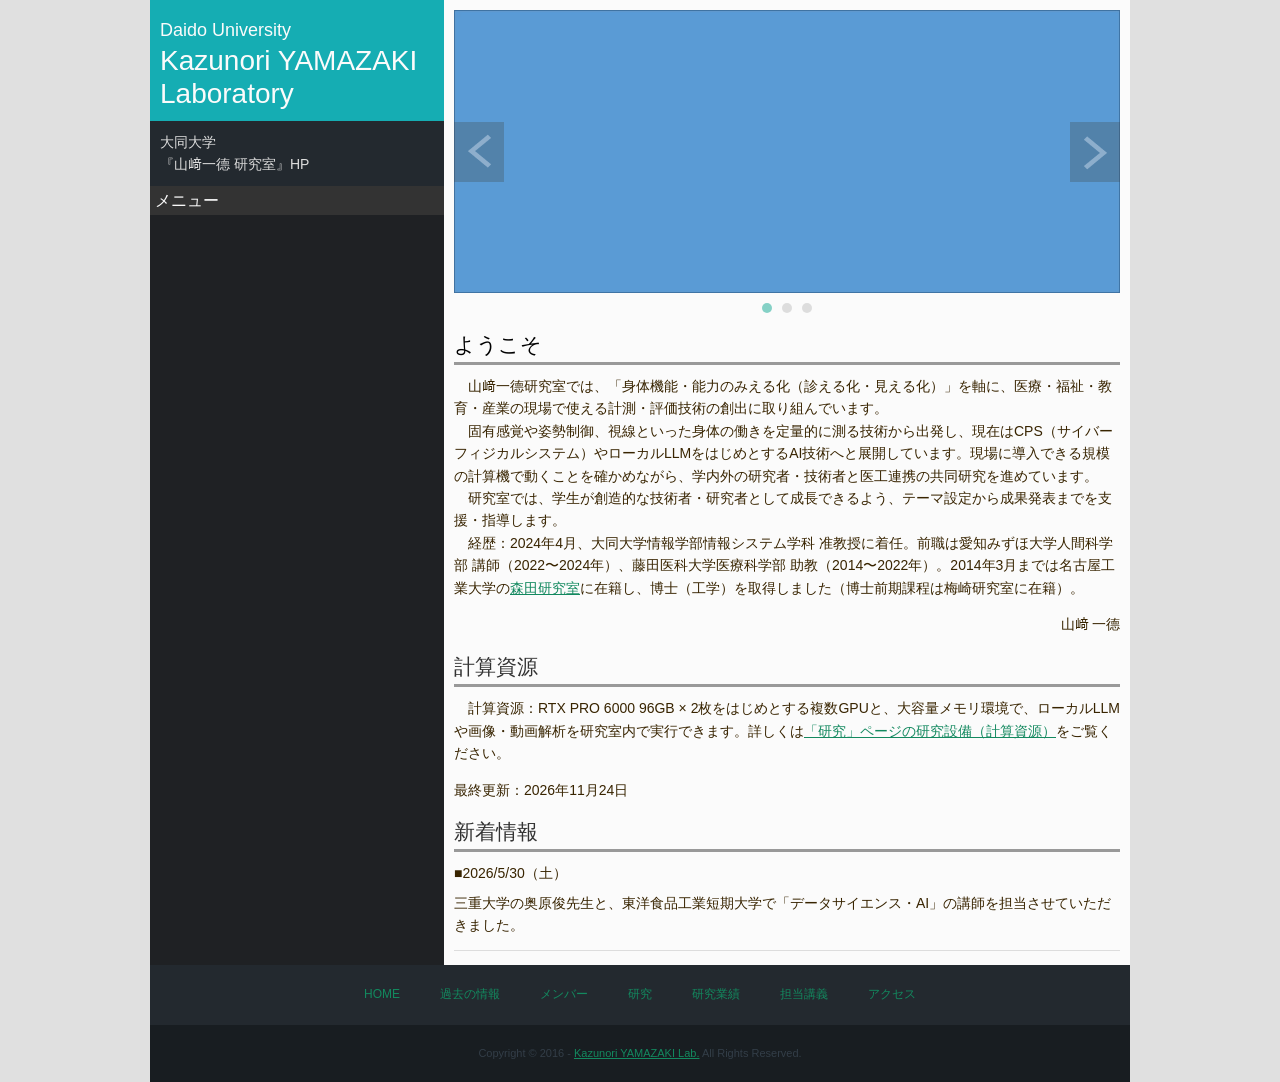
==== commit b679f125: "Rewrite welcome intro and add research themes section" ====
--- a/index.html
+++ b/index.html
@@ -81,9 +81,10 @@
         <h2 id="sample"><span style="color: black;">ようこそ<br>
           </span></h2>
 <p>
-　2024年4月より、大同大学情報学部情報システム学科の准教授として着任しました。前職は2022年4月から2024年3月まで愛知みずほ大学人間科学部 講師。前々職は2014年4月から2022年3月まで藤田医科大学医療科学部 助教。2014年3月までは名古屋工業大学の<a href="http://watt.web.nitech.ac.jp/">森田研究室</a>に学部卒業研究生から博士後期過程まで在籍していました（博士前期課程は梅崎研究室に在籍）。<br>
-　学生時代より、「身体機能・能力のみえる（診える、見える）化技術の創出」を目指して研究活動をしています。研究テーマごとに、学内外の研究者や技術者らと共同研究、医工連携を遂行中です。<br>
-　私の研究室では、創造的な技術者・研究者に成長するための支援と指導を心がけています。</p>
+　山﨑一德研究室では、「身体機能・能力のみえる化（診える化・見える化）」を軸に、医療・福祉・教育・産業の現場で使える計測・評価技術の創出に取り組んでいます。<br>
+　固有感覚や姿勢制御、視線といった身体の働きを定量的に測る技術から出発し、現在はCPS（サイバーフィジカルシステム）やローカルLLMをはじめとするAI技術へと展開しています。現場に導入できる規模の計算機で動くことを確かめながら、学内外の研究者・技術者と医工連携の共同研究を進めています。<br>
+　研究室では、学生が創造的な技術者・研究者として成長できるよう、テーマ設定から成果発表までを支援・指導します。<br>
+　経歴：2024年4月、大同大学情報学部情報システム学科 准教授に着任。前職は愛知みずほ大学人間科学部 講師（2022〜2024年）、藤田医科大学医療科学部 助教（2014〜2022年）。2014年3月までは名古屋工業大学の<a href="http://watt.web.nitech.ac.jp/">森田研究室</a>に在籍し、博士（工学）を取得しました（博士前期課程は梅崎研究室に在籍）。</p>
         <p style="text-align: right;"><span style="font-family: HG行書体">山﨑 一德</span></p>
         <h2>計算資源</h2>
         <p>　計算資源：RTX PRO 6000 96GB × 2枚をはじめとする複数GPUと、大容量メモリ環境で、ローカルLLMや画像・動画解析を研究室内で実行できます。詳しくは<a href="research.html">「研究」ページの研究設備（計算資源）</a>をご覧ください。</p>
